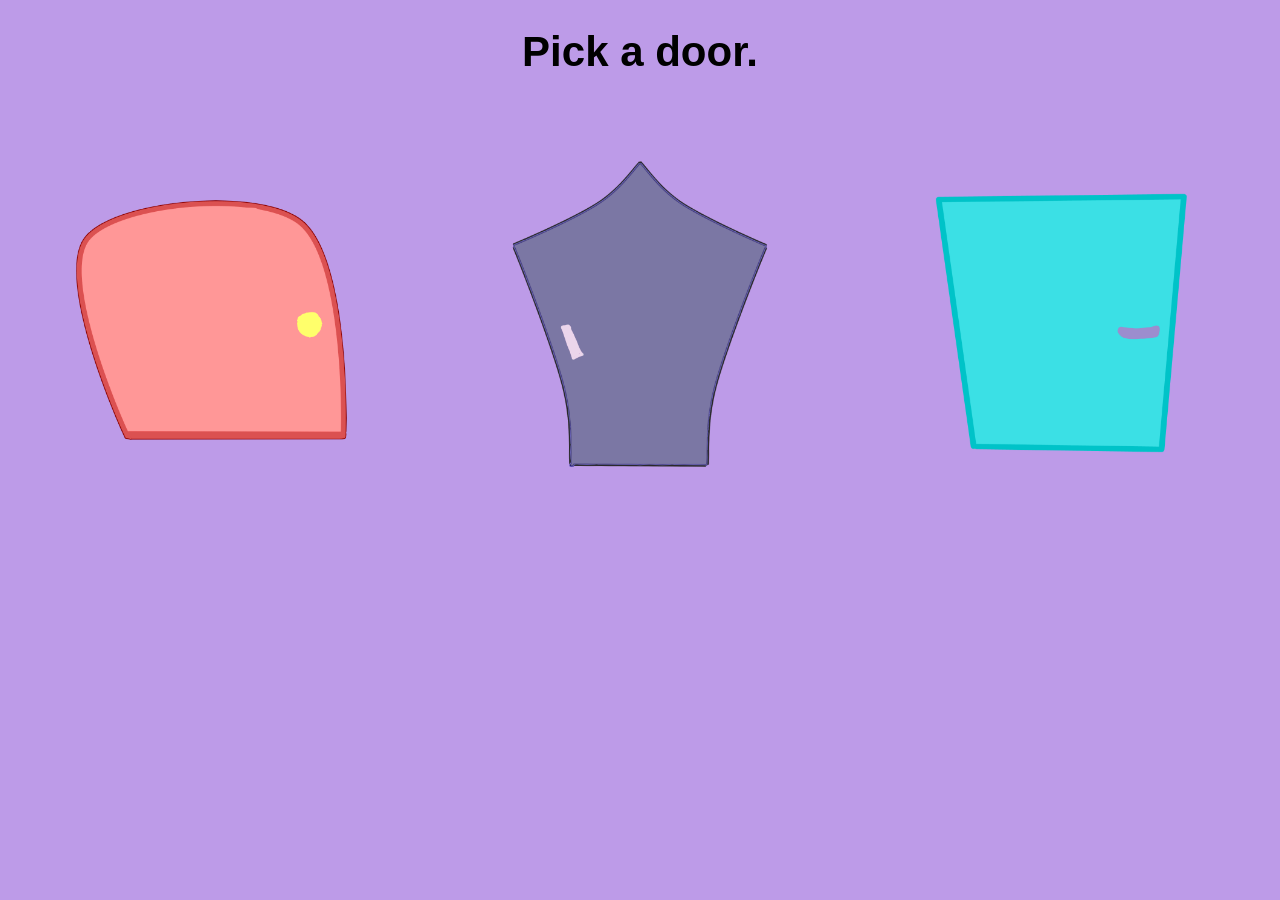
==== pages/doors1.html @ 9a0362c1 "first pages" ====
<!DOCTYPE html>
<html>
<head>
	<title>Pathways</title>
	<link rel="stylesheet" href="../styles/styles.css">
</head>
<body>
	<h1 class="animated-rainbow-text">Pick a door.</h1>
	<div class="side-by-side">
		<a href="doors2.html" class="image-swap">
			<img class="img-default" src="../files/red1.png" alt="red door closed">
			<img class="img-hover" src="../files/red2.png" alt="red door open">
		</a>
		<a href="corridor.html" class="image-swap">
			<img class="img-default" src="../files/navy1.png" alt="navy door closed">
			<img class="img-hover" src="../files/navy2.png" alt="navy door open">
		</a>
		<a href="doors3.html" class="image-swap">
			<img class="img-default" src="../files/teal1.png" alt="teal door closed">
			<img class="img-hover" src="../files/teal2.png" alt="teal door open">
		</a>
	</div>
</body>
---- styles/styles.css ----
h1, h2, p{
	text-align: center;
}

body {
	text-align: center;
	background-color: #bd9be8;
	color: black;
	height: 100%;
}

img {
	width: 100%;
	text-align: center;
}

li:before { 
  content: '✧ '; 
  color: #3e9e69;
  }

.image-swap .img-hover {
    display: none;
}

.image-swap:hover .img-default {
    display: none;
}

.image-swap:hover .img-hover {
    display: block; 
}

.animated-rainbow-text {
    font-size: 42px;
    font-family: Arial Black, Gadget, sans-serif;
    animation: rainbow-color-change 7s linear infinite alternate;
}
@keyframes rainbow-color-change {
    0%, 100% { color: #fa52db; } 
    14% { color: #fa5269; } 
    28% { color: #fae652; } 
    42% { color: #82fa52; }
    56% { color: #52faf7; } 
    70% { color: #7177f5; } 
    84% { color: #9653ed; } 
}

.side-by-side {
  display: flex; /* Aligns child elements in a row */
  justify-content: center; /* Centers the images horizontally (optional) */
  gap: 10px; /* Adds space between images (optional, modern approach) */
}
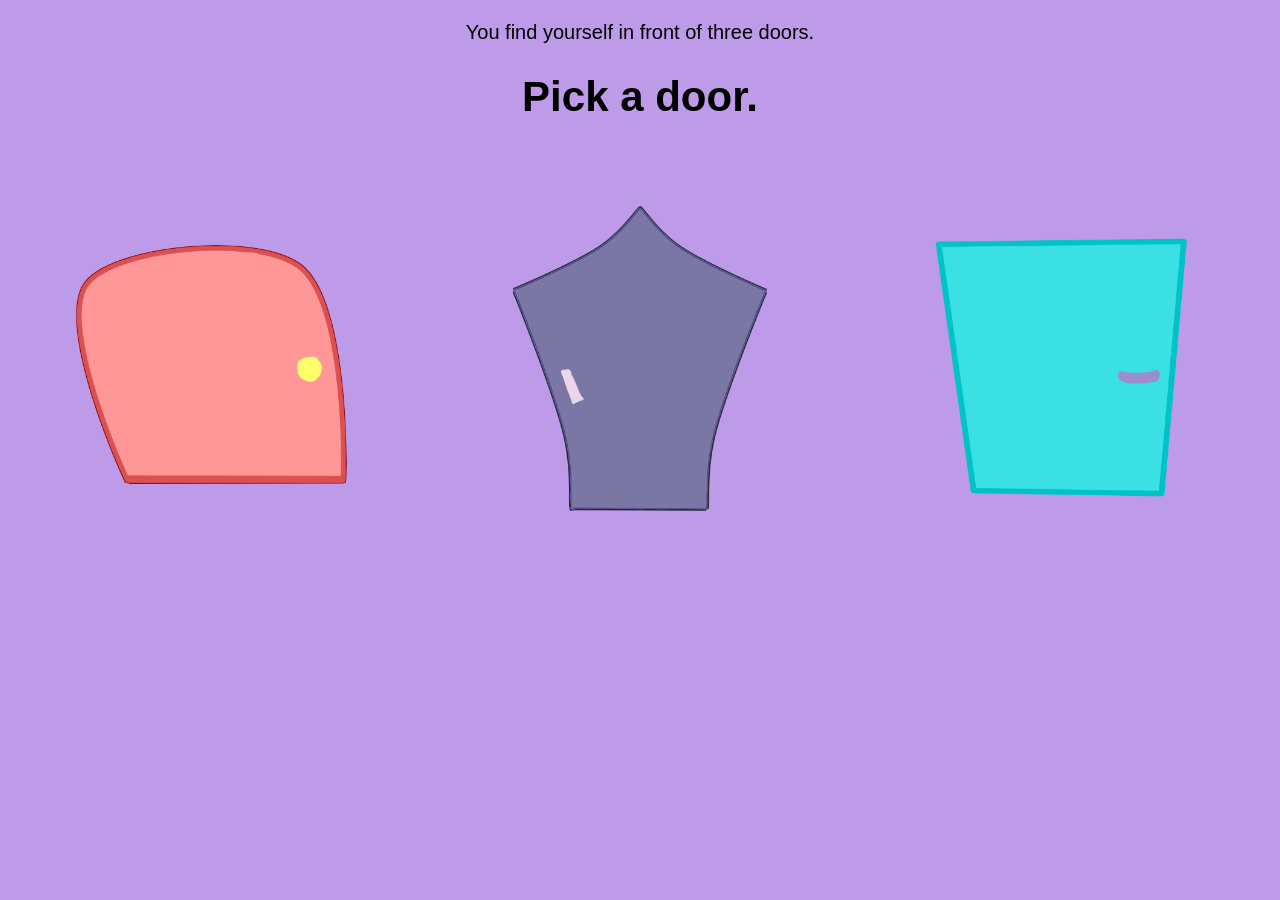
==== commit 2faa00ad: "fin" ====
--- a/pages/doors1.html
+++ b/pages/doors1.html
@@ -5,6 +5,8 @@
 	<link rel="stylesheet" href="../styles/styles.css">
 </head>
 <body>
+	<h1></h1>
+	<p>You find yourself in front of three doors.</p>
 	<h1 class="animated-rainbow-text">Pick a door.</h1>
 	<div class="side-by-side">
 		<a href="doors2.html" class="image-swap">
@@ -15,7 +17,7 @@
 			<img class="img-default" src="../files/navy1.png" alt="navy door closed">
 			<img class="img-hover" src="../files/navy2.png" alt="navy door open">
 		</a>
-		<a href="doors3.html" class="image-swap">
+		<a href="deadend.html" class="image-swap">
 			<img class="img-default" src="../files/teal1.png" alt="teal door closed">
 			<img class="img-hover" src="../files/teal2.png" alt="teal door open">
 		</a>
--- a/styles/styles.css
+++ b/styles/styles.css
@@ -1,7 +1,19 @@
-h1, h2, p{
-	text-align: center;
+p{
+	 font-size: 20px;
+	 font-family: 'Arial';
 }
 
+a:link {
+	font-size: 30px;
+	font-family: Arial Black;
+	color: white;
+}
+a:hover {
+	font-size:33px;
+} 
+a:visited {
+	color: white;
+}
 body {
 	text-align: center;
 	background-color: #bd9be8;
